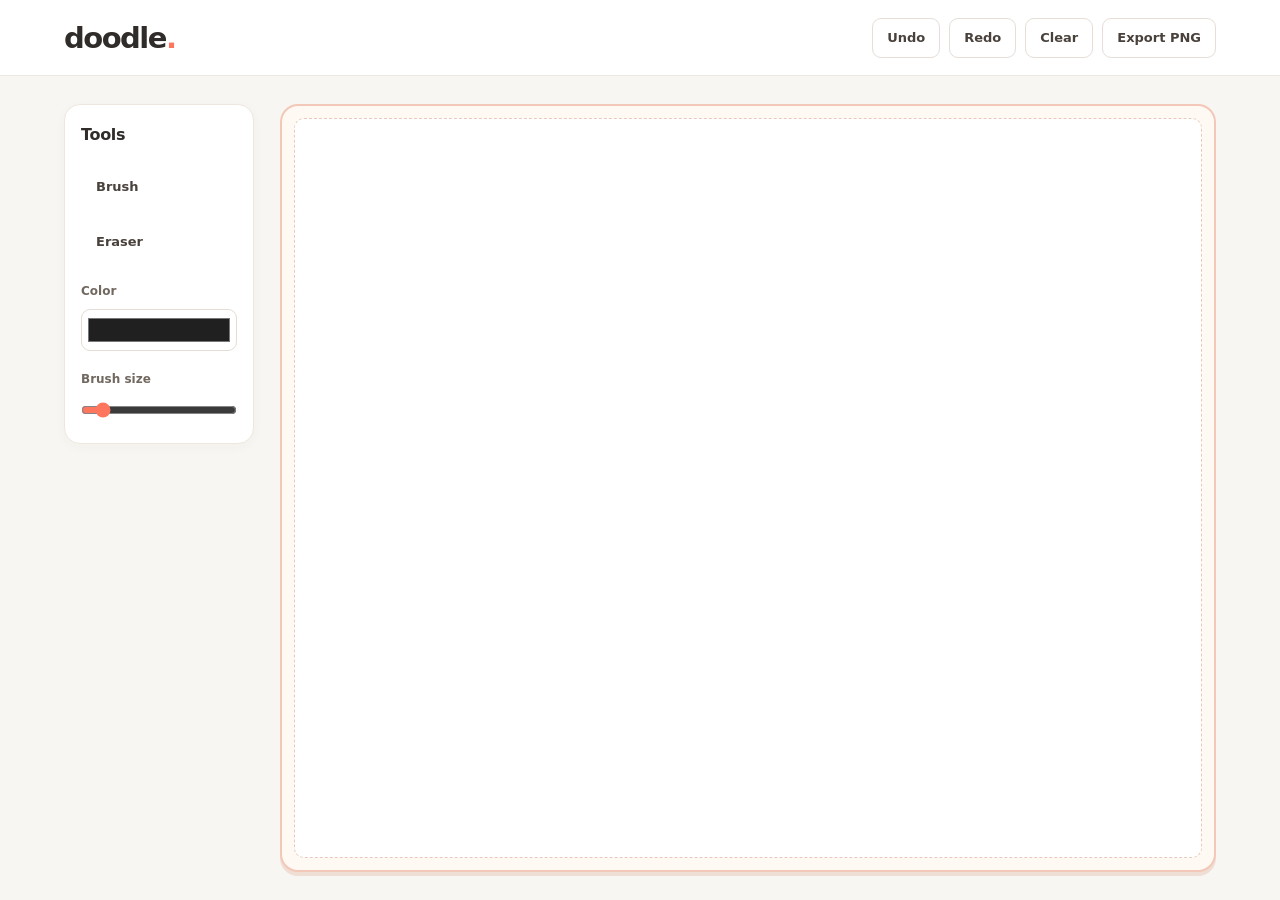
==== index.html @ 5ef0bf50 "Refine Doodle interface styling" ====
<!DOCTYPE html>
<html lang="en">

<head>

    <meta charset="UTF-8">
    <meta name="viewport" content="width=device-width, initial-scale=1.0">
    <title>Doodle - Be Creative</title>
    <link rel="stylesheet" href="style.css">
    
</head>

<body>

    <header>
        <h1>doodle<span>.</span></h1>
        <nav>
            <button class="undo">Undo</button>
            <button class="redo">Redo</button>
            <button class="clear">Clear</button>
            <button class="export">Export PNG</button>
        </nav>
    </header>

    <main>
        <aside>
            <h2>Tools</h2>
            <button id="brush">Brush</button>
            <button id="eraser">Eraser</button>

            <label for="color">Color</label>
            <input type="color" id="color" value="#202020">

            <label for="size">Brush size</label>
            <input type="range" id="size" min="1" max="40" value="5">
        </aside>

        <section id="workspace">
            <canvas id="canvas" width="1000" height="650"></canvas>
        </section>
    </main>
        
</body>
</html>
---- style.css ----
* {
    box-sizing: border-box;
}

:root {
    font-family: Inter, system-ui, sans-serif;
    color: #302c2a;
    background: #f8f6f2;
    font-synthesis: none;
    text-rendering: optimizeLegibility;
    -webkit-font-smoothing: antialiased;
}

body {
    margin: 0;
    min-height: 100vh;
}

header {
    min-height: 76px;
    display: flex;
    align-items: center;
    justify-content: space-between;
    gap: 20px;
    padding: 16px 5%;
    background: #fff;
    border-bottom: 1px solid #eee8e2;
}

header h1 {
    margin: 0;
    font-size: 29px;
    font-weight: 800;
    letter-spacing: -1.5px;
}

header h1 span {
    color: #ff765e;
}

nav {
    display: flex;
    align-items: center;
    gap: 9px;
}

button {
    min-height: 40px;
    padding: 10px 14px;
    border: 1px solid #e6ded7;
    border-radius: 9px;
    background: #fff;
    color: #49413c;
    font: inherit;
    font-size: 13px;
    font-weight: 600;
    cursor: pointer;
    transition: background-color 150ms ease, border-color 150ms ease, transform 150ms ease;
}

button:hover {
    background: #f8f3ef;
    border-color: #d4c3b7;
}

button:active {
    transform: translateY(1px);
}

button:focus-visible,
input:focus-visible {
    outline: 2px solid #ff765e;
    outline-offset: 3px;
}

#brush,
#eraser {
    width: 100%;
    min-height: 44px;
    padding: 11px 14px;
    text-align: left;
    border: 1px solid transparent;
    border-radius: 9px;
    background: transparent;
    color: #49413c;
}

#brush:hover,
#eraser:hover {
    background: #faf3ee;
    border-color: #f0e2d8;
}

#brush.active,
#eraser.active {
    color: #b94730;
    background: #ffede5;
    border-color: #ffc0ad;
    box-shadow: inset 3px 0 #ff765e;
    font-weight: 700;
}

#undo,
#redo,
#clear {
    background: #f3f0eb;
    border-color: #e5ded5;
    color: #5c554e;
}

#undo:hover,
#redo:hover,
#clear:hover {
    background: #e9e3db;
    border-color: #d5c9bd;
}

#export {
    min-height: 42px;
    padding: 10px 18px;
    color: #fff;
    background: #ff7057;
    border: 1px solid #ff7057;
    border-radius: 9px;
    box-shadow: 0 3px 0 #e7b5a5;
    font-weight: 700;
}

#export:hover {
    background: #ed5d45;
    border-color: #ed5d45;
    box-shadow: 0 3px 0 #dba08e;
}

#export:active {
    transform: translateY(2px);
    box-shadow: 0 1px 0 #dba08e;
}

main {
    display: grid;
    grid-template-columns: 190px minmax(0, 1fr);
    gap: 26px;
    padding: 28px 5%;
}

aside {
    display: flex;
    flex-direction: column;
    align-items: stretch;
    align-self: start;
    gap: 11px;
    padding: 20px 16px;
    background: #fff;
    border: 1px solid #eee7e0;
    border-radius: 16px;
    box-shadow: 0 3px 12px #49321a08;
}

aside h2 {
    margin: 0 0 9px;
    font-size: 16px;
    font-weight: 750;
    letter-spacing: -0.3px;
}

aside label {
    margin-top: 10px;
    color: #716860;
    font-size: 12px;
    font-weight: 700;
}

input[type="color"] {
    width: 100%;
    height: 42px;
    padding: 4px;
    border: 1px solid #e5ddd5;
    border-radius: 9px;
    background: #fff;
    cursor: pointer;
}

input[type="range"] {
    width: 100%;
    margin: 5px 0;
    accent-color: #ff765e;
    cursor: pointer;
}

#workspace {
    min-width: 0;
    height: calc(100dvh - 132px);
    min-height: 360px;
    padding: 12px;
    background: #fff9f4;
    border: 2px solid #f3c8b8;
    border-radius: 18px;
    box-shadow: 0 4px 0 #efded3;
    overflow: hidden;
}

canvas {
    display: block;
    width: 100%;
    height: 100%;
    background: #fff;
    border: 1px dashed #e9c9bb;
    border-radius: 10px;
    touch-action: none;
}

@media (max-width: 760px) {
    header {
        align-items: flex-start;
        flex-direction: column;
        gap: 14px;
        padding: 18px 4%;
    }

    nav {
        width: 100%;
        flex-wrap: wrap;
    }

    nav button {
        flex: 1;
        padding-inline: 10px;
    }

    main {
        grid-template-columns: 1fr;
        gap: 18px;
        padding: 20px 4%;
    }

    aside {
        display: grid;
        grid-template-columns: repeat(2, minmax(0, 1fr));
        gap: 10px;
    }

    aside h2 {
        grid-column: 1 / -1;
    }

    aside label {
        align-self: center;
    }

    #workspace {
        height: 60vh;
        min-height: 300px;
    }
}

@media (prefers-reduced-motion: reduce) {
    *,
    *::before,
    *::after {
        transition: none !important;
    }
}
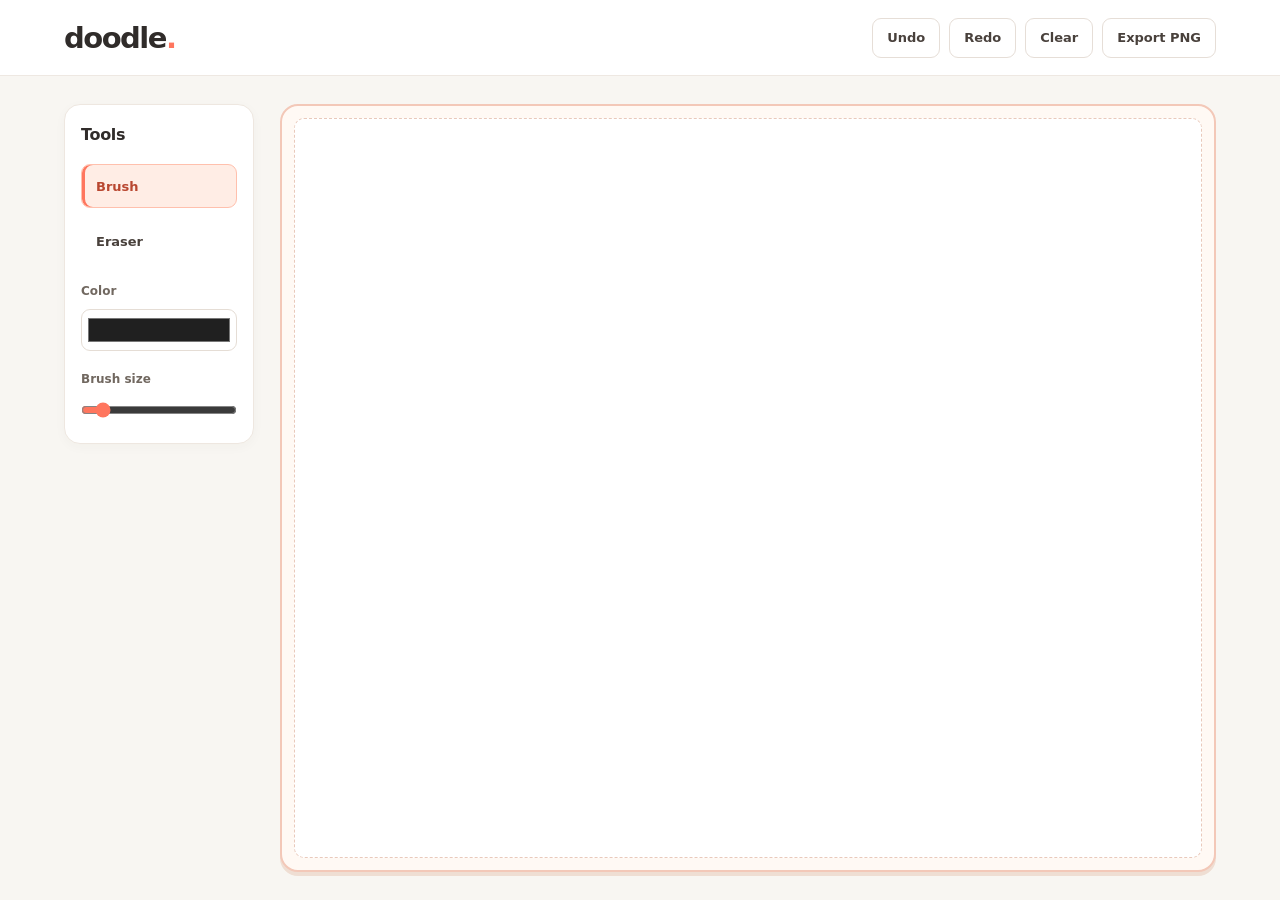
==== commit 96788810: "Added working Doodle drawing engine" ====
--- a/index.html
+++ b/index.html
@@ -40,6 +40,8 @@
             <canvas id="canvas" width="1000" height="650"></canvas>
         </section>
     </main>
+
+    <script src="script.js"></script>
         
 </body>
 </html>
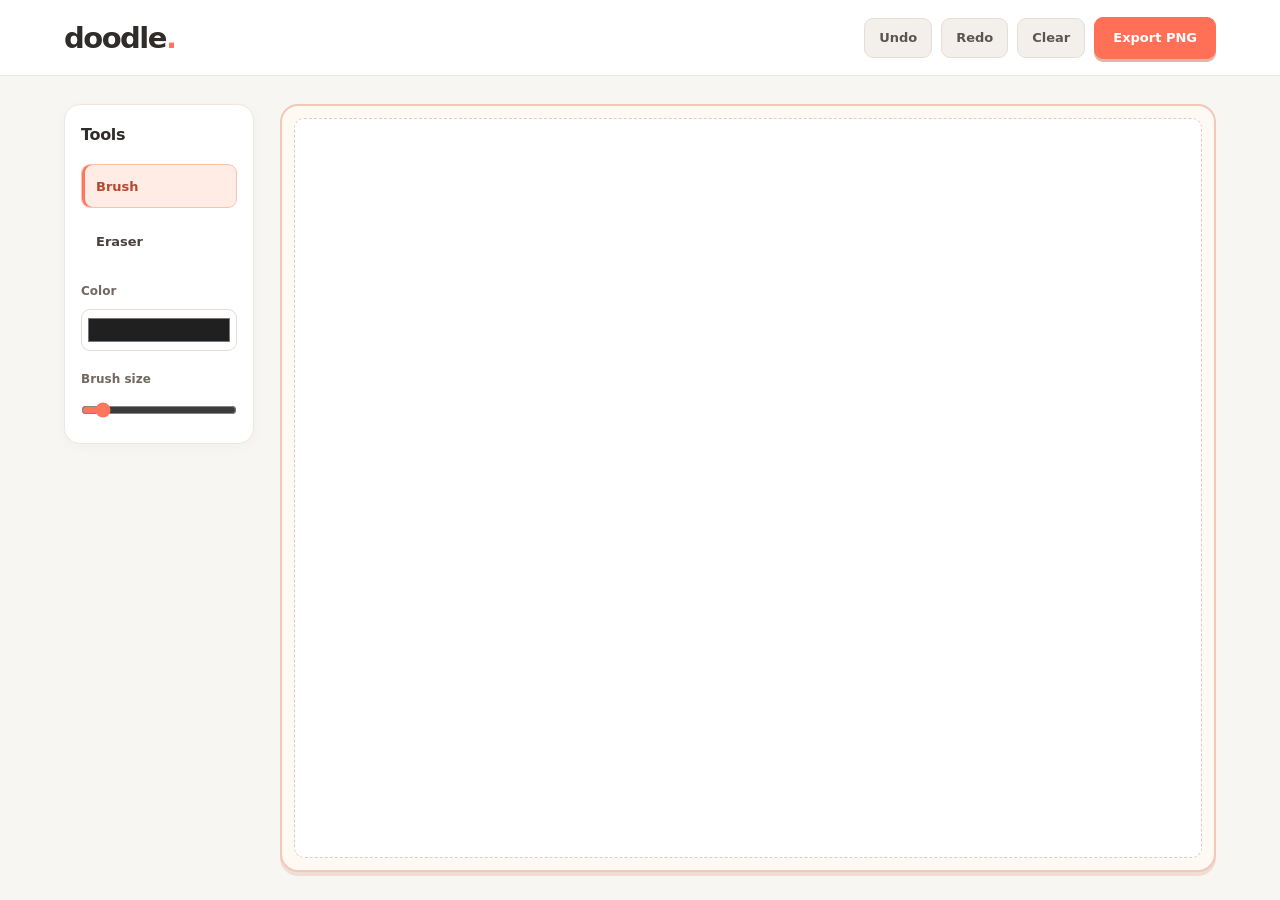
==== commit 5e3ae540: "Add undo and redo to Doodle" ====
--- a/index.html
+++ b/index.html
@@ -16,10 +16,10 @@
     <header>
         <h1>doodle<span>.</span></h1>
         <nav>
-            <button class="undo">Undo</button>
-            <button class="redo">Redo</button>
-            <button class="clear">Clear</button>
-            <button class="export">Export PNG</button>
+            <button id="undo">Undo</button>
+            <button id="redo">Redo</button>
+            <button id="clear">Clear</button>
+            <button id="export">Export PNG</button>
         </nav>
     </header>
 
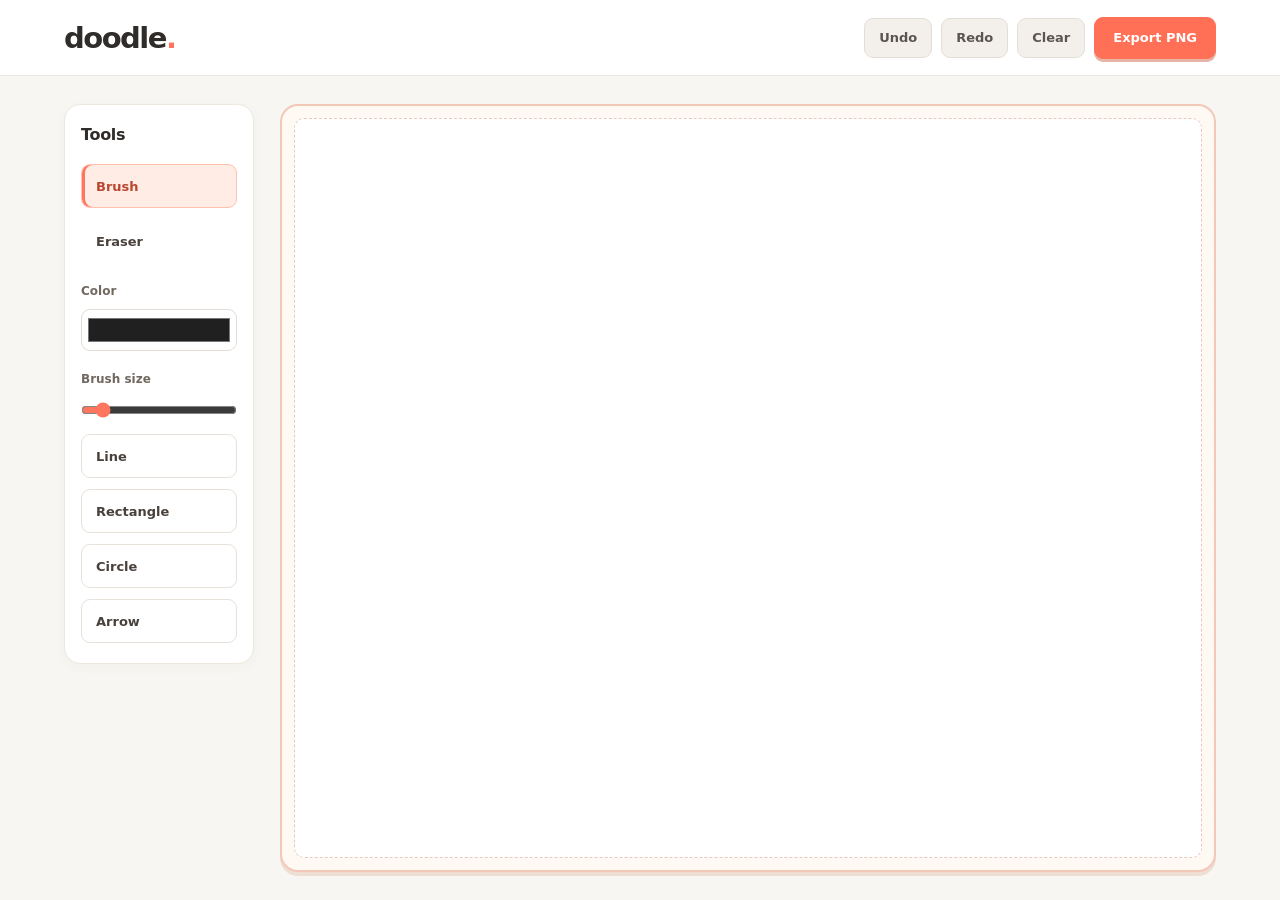
==== commit 2b3c5f39: "Add shape drawing tools" ====
--- a/index.html
+++ b/index.html
@@ -34,6 +34,12 @@
 
             <label for="size">Brush size</label>
             <input type="range" id="size" min="1" max="40" value="5">
+
+            <button id="line">Line</button>
+            <button id="rectangle">Rectangle</button>
+            <button id="circle">Circle</button>
+            <button id="arrow">Arrow</button>
+            
         </aside>
 
         <section id="workspace">
--- a/style.css
+++ b/style.css
@@ -187,6 +187,28 @@
     margin: 5px 0;
     accent-color: #ff765e;
     cursor: pointer;
+}
+
+#line,
+#rectangle,
+#circle,
+#arrow {
+    min-height: 44px;
+    padding: 11px 14px;
+    text-align: left;
+    background: #fff;
+    border-color: #e8e1da;
+}
+
+#line.active,
+#rectangle.active,
+#circle.active,
+#arrow.active {
+    color: #b94730;
+    background: #fff0e9;
+    border-color: #ff9e86;
+    box-shadow: inset 3px 0 #ff765e;
+    font-weight: 700;
 }
 
 #workspace {
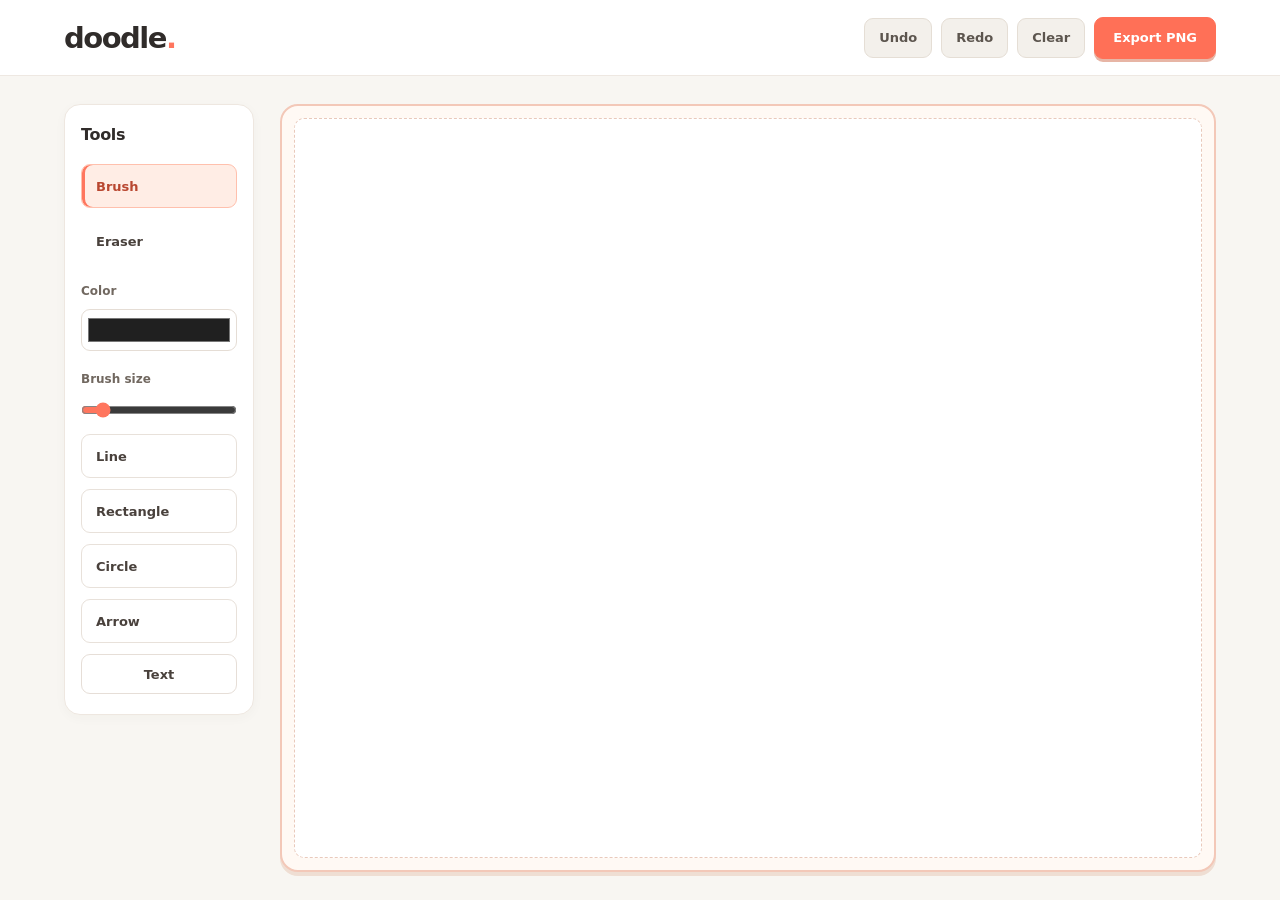
==== commit 5b6f7ee9: "Add text tool to Doodle" ====
--- a/index.html
+++ b/index.html
@@ -39,6 +39,8 @@
             <button id="rectangle">Rectangle</button>
             <button id="circle">Circle</button>
             <button id="arrow">Arrow</button>
+
+            <button id="text">Text</button>
             
         </aside>
 
--- a/style.css
+++ b/style.css
@@ -221,6 +221,7 @@
     border-radius: 18px;
     box-shadow: 0 4px 0 #efded3;
     overflow: hidden;
+    position: relative;
 }
 
 canvas {
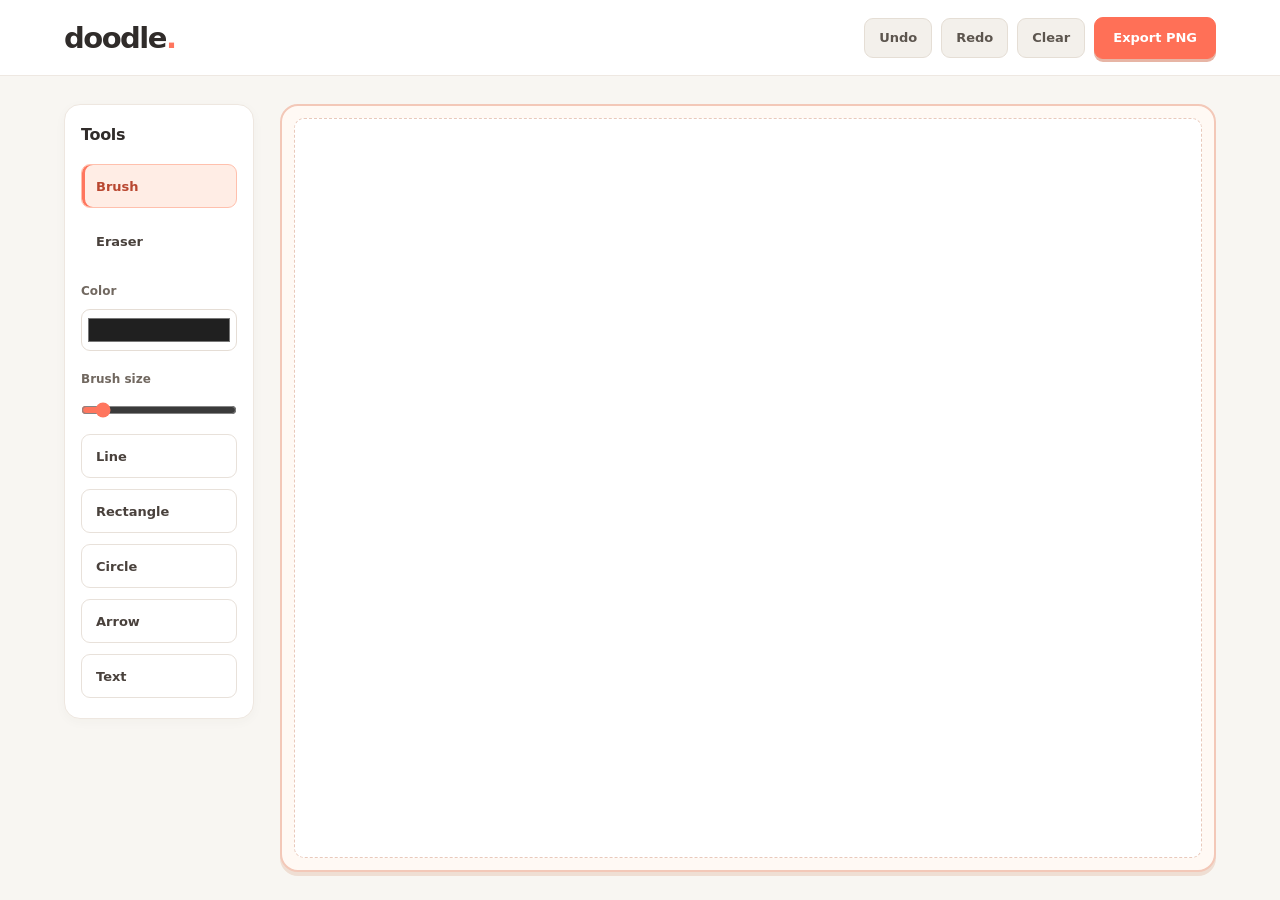
==== commit ba130c57: "Fix text tool button styling" ====
--- a/index.html
+++ b/index.html
@@ -39,7 +39,6 @@
             <button id="rectangle">Rectangle</button>
             <button id="circle">Circle</button>
             <button id="arrow">Arrow</button>
-
             <button id="text">Text</button>
             
         </aside>
--- a/style.css
+++ b/style.css
@@ -1,6 +1,7 @@
 
 * {
     box-sizing: border-box;
+    /* cursor: cell; */
 }
 
 :root {
@@ -192,7 +193,8 @@
 #line,
 #rectangle,
 #circle,
-#arrow {
+#arrow,
+#text {
     min-height: 44px;
     padding: 11px 14px;
     text-align: left;
@@ -203,7 +205,8 @@
 #line.active,
 #rectangle.active,
 #circle.active,
-#arrow.active {
+#arrow.active,
+#text.active {
     color: #b94730;
     background: #fff0e9;
     border-color: #ff9e86;
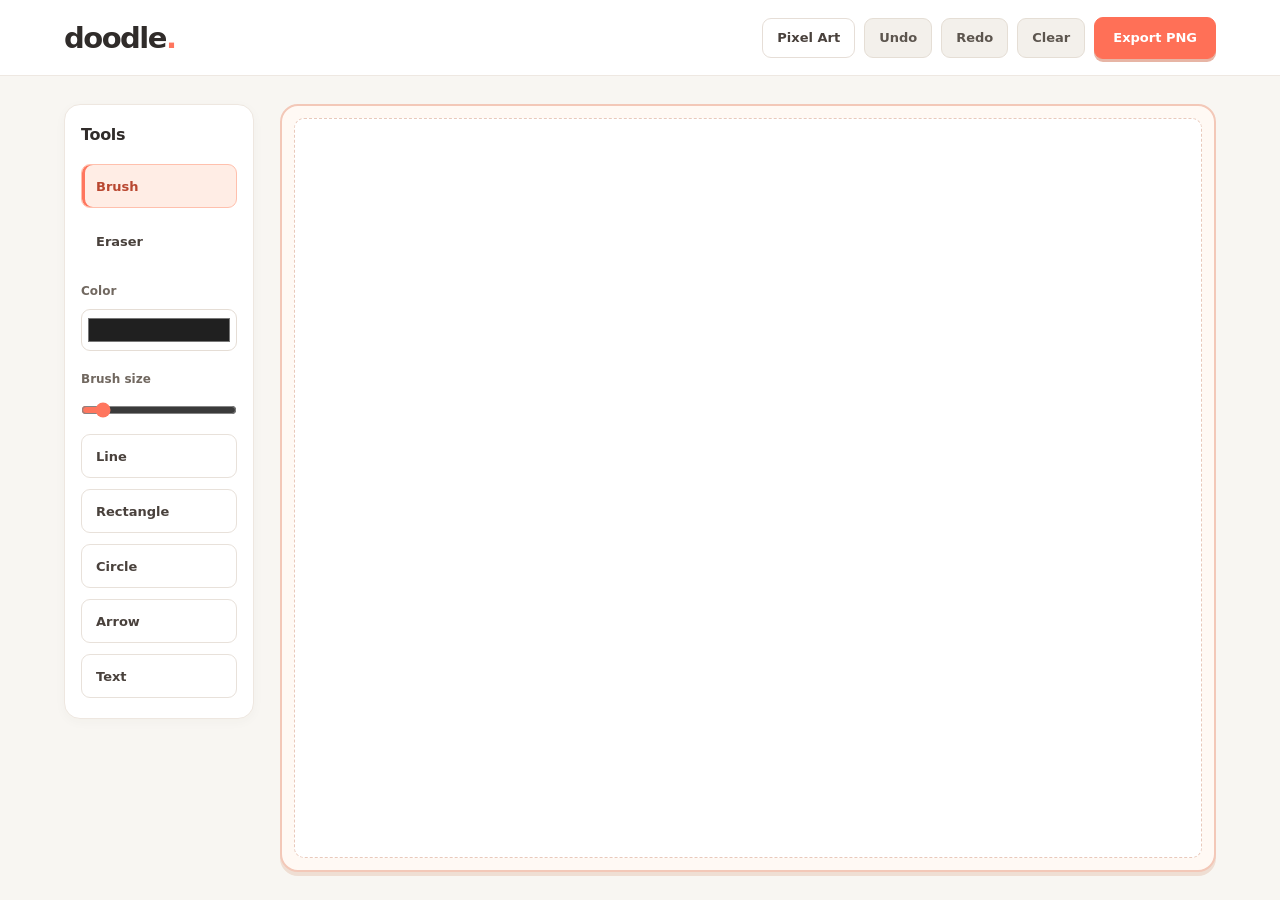
==== commit e9815b52: "Add Pixel Art navigation to Doodle" ====
--- a/index.html
+++ b/index.html
@@ -16,6 +16,11 @@
     <header>
         <h1>doodle<span>.</span></h1>
         <nav>
+            
+            <button id="pixel-art-link" onclick="window.location.href='pixel-art.html'">
+                Pixel Art
+            </button>
+
             <button id="undo">Undo</button>
             <button id="redo">Redo</button>
             <button id="clear">Clear</button>
